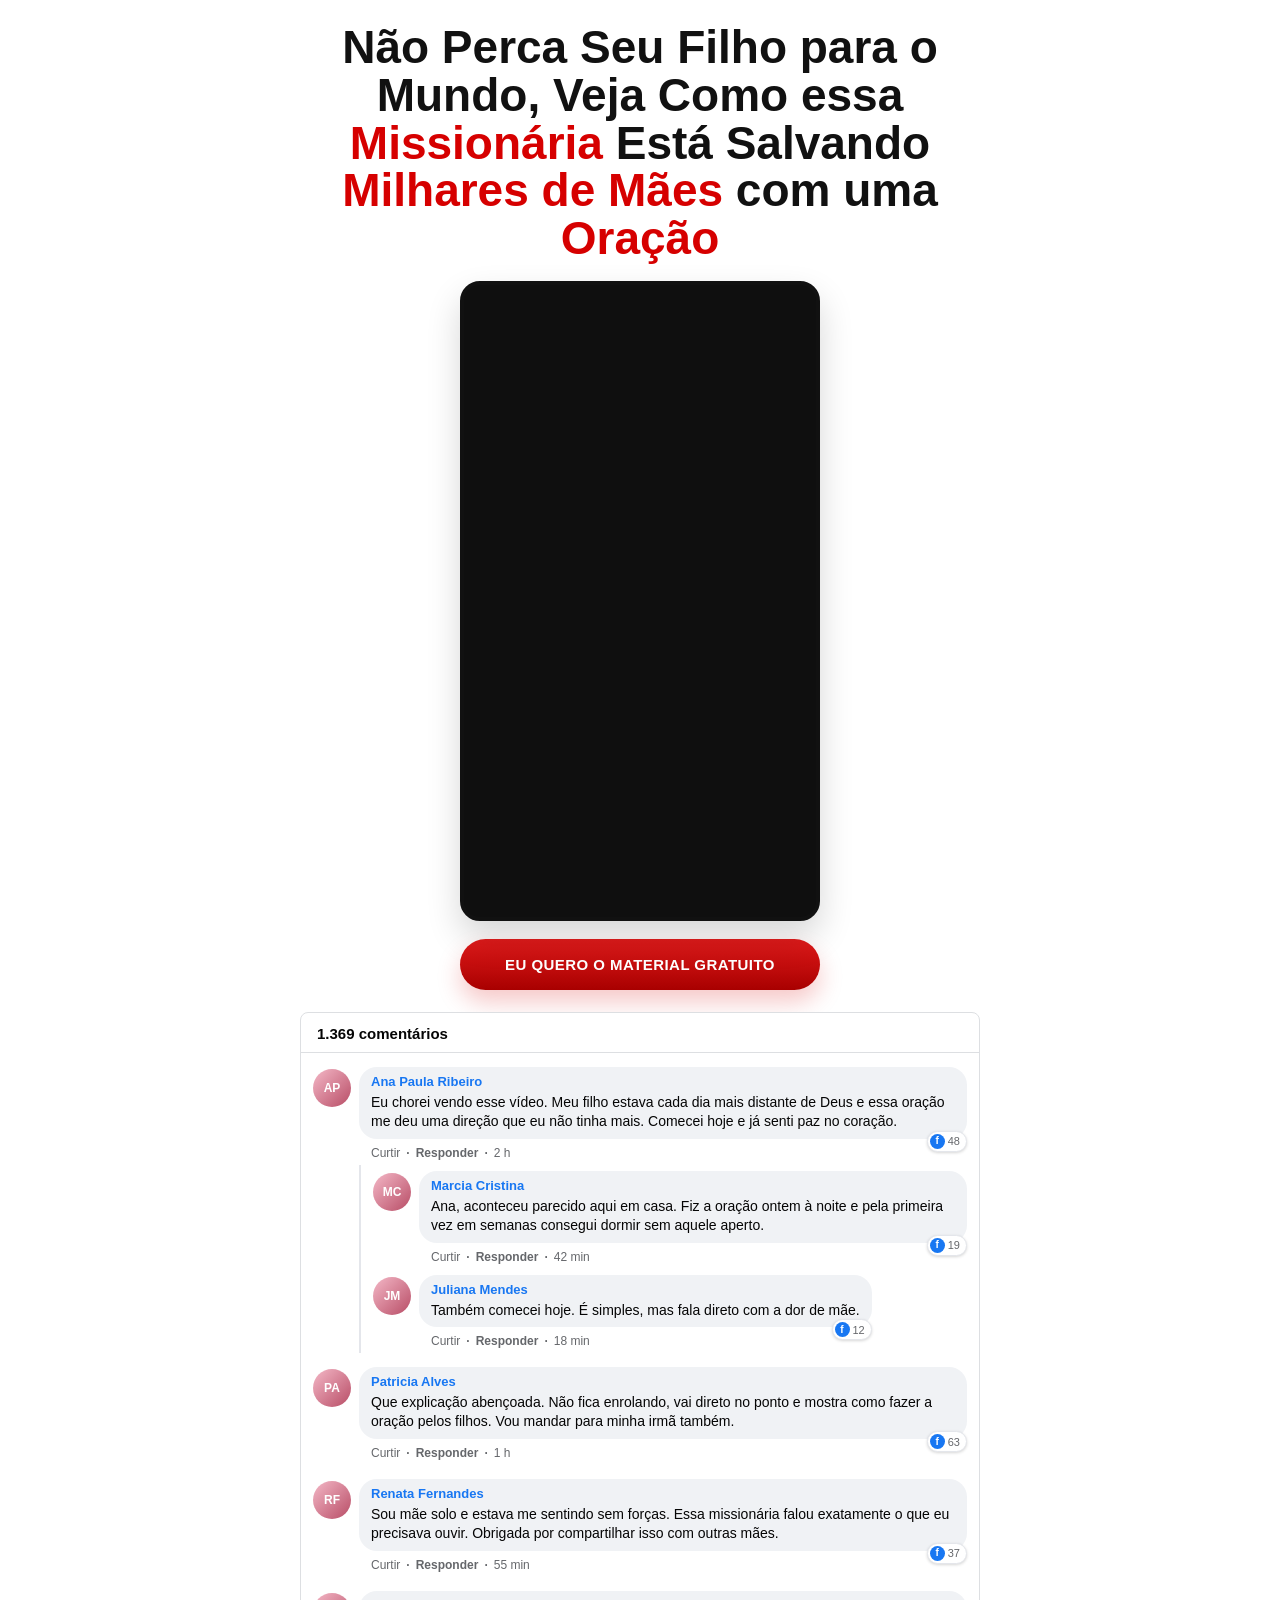
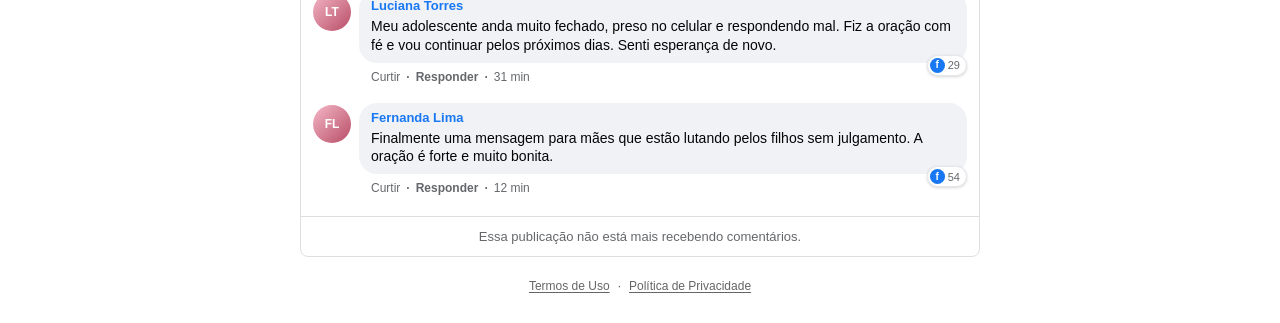
==== index.html @ 6411ebdf "Update emissaria funnel visuals" ====
<!doctype html>
<html lang="pt-BR">
  <head>
    <meta charset="utf-8" />
    <meta name="viewport" content="width=device-width, initial-scale=1" />
    <title>Oração Para Mães</title>
    <meta name="description" content="Uma mensagem de fé para mães que desejam proteger seus filhos." />
    <link rel="stylesheet" href="./style.css" />
  </head>
  <body>
    <main class="page">
      <section class="funnel" aria-label="Oração para mães">
        <h1>
          Não Perca Seu Filho para o Mundo, Veja Como essa <span>Missionária</span> Está Salvando
          <span>Milhares de Mães</span> com uma <span>Oração</span>
        </h1>

        <div class="video-frame" aria-label="Vídeo da missionária">
          <iframe
            src="https://player.mediadelivery.net/embed/727051/0cb564fe-7fb0-44d5-a8eb-ab35376d6664?autoplay=true&loop=false&muted=true&preload=true&responsive=true"
            loading="lazy"
            allow="accelerometer;gyroscope;autoplay;encrypted-media;picture-in-picture;fullscreen;"
            allowfullscreen
          ></iframe>
        </div>

        <a class="primary-cta" href="/pagina-02/">EU QUERO O MATERIAL GRATUITO</a>

        <section class="facebook-comments" aria-label="Comentários do Facebook">
          <div class="comments-header">
            <strong>1.369 comentários</strong>
          </div>

          <div class="comments-list" id="comments-list"></div>

          <p class="comments-closed">Essa publicação não está mais recebendo comentários.</p>
        </section>
      </section>

      <footer class="footer">
        <a href="#termos">Termos de Uso</a>
        <span>·</span>
        <a href="#privacidade">Política de Privacidade</a>
      </footer>
    </main>

    <script src="./script.js"></script>
  </body>
</html>
---- style.css ----
* {
  box-sizing: border-box;
}

html,
body,
main {
  min-height: 100%;
  margin: 0;
}

body {
  background: #ffffff;
  color: #111111;
  font-family: Arial, Helvetica, sans-serif;
}

a {
  color: inherit;
  text-decoration: none;
}

.page {
  background: #ffffff;
  min-height: 100vh;
  padding: 18px 14px 26px;
}

.funnel {
  margin: 0 auto;
  max-width: 680px;
  text-align: center;
}

h1 {
  color: #111111;
  font-size: clamp(28px, 8vw, 46px);
  font-weight: 900;
  letter-spacing: 0;
  line-height: 1.04;
  margin: 6px auto 18px;
  max-width: 660px;
}

h1 span {
  color: #d60000;
}

.video-frame {
  aspect-ratio: 9 / 16;
  background: #0f0f0f;
  border: 4px solid #111111;
  border-radius: 20px;
  box-shadow: 0 16px 34px rgba(0, 0, 0, 0.16);
  margin: 0 auto 22px;
  max-width: 360px;
  overflow: hidden;
  position: relative;
  width: min(82vw, 360px);
}

.video-frame iframe {
  border: 0;
  display: block;
  height: 100%;
  width: 100%;
}

.primary-cta {
  background: linear-gradient(180deg, #e11b1b, #a80000);
  border-radius: 999px;
  box-shadow: 0 12px 24px rgba(214, 0, 0, 0.22);
  color: #ffffff;
  display: block;
  font-size: 15px;
  font-weight: 900;
  letter-spacing: 0.03em;
  margin: -4px auto 22px;
  max-width: 360px;
  padding: 17px 18px;
  text-align: center;
  text-transform: uppercase;
  width: min(82vw, 360px);
}

.facebook-comments {
  background: #ffffff;
  border: 1px solid #dddfe2;
  border-radius: 8px;
  font-family: Helvetica, Arial, sans-serif;
  margin: 0 auto;
  max-width: 680px;
  overflow: hidden;
  text-align: left;
}

.comments-header {
  border-bottom: 1px solid #dddfe2;
  color: #050505;
  font-size: 15px;
  padding: 12px 16px 10px;
}

.comments-list {
  padding: 8px 12px 2px;
}

.comment-group {
  margin-bottom: 8px;
}

.comment {
  display: flex;
  gap: 8px;
  padding: 6px 0;
  width: 100%;
}

.avatar {
  align-items: center;
  background: linear-gradient(135deg, #f4b8c7, #b84d66);
  border-radius: 999px;
  color: #ffffff;
  display: flex;
  flex: 0 0 38px;
  font-size: 12px;
  font-weight: 800;
  height: 38px;
  justify-content: center;
  margin-top: 2px;
  width: 38px;
}

.comment-body {
  flex: 1;
  min-width: 0;
}

.bubble-wrap {
  display: inline-block;
  max-width: 100%;
  position: relative;
}

.bubble {
  background: #f0f2f5;
  border-radius: 18px;
  color: #050505;
  display: inline-block;
  max-width: 100%;
  padding: 8px 12px;
}

.comment-name {
  color: #1877f2;
  font-size: 13px;
  font-weight: 700;
  line-height: 1.15;
  margin: 0 0 3px;
}

.comment-text {
  color: #050505;
  font-size: 14px;
  line-height: 1.35;
  margin: 0;
  overflow-wrap: anywhere;
}

.like-badge {
  align-items: center;
  background: #ffffff;
  border: 1px solid #e4e6eb;
  border-radius: 999px;
  bottom: -13px;
  box-shadow: 0 1px 3px rgba(0, 0, 0, 0.16);
  color: #65676b;
  display: inline-flex;
  font-size: 11px;
  gap: 3px;
  padding: 2px 6px 2px 2px;
  position: absolute;
  right: 0;
}

.like-icon {
  align-items: center;
  background: #1877f2;
  border-radius: 999px;
  color: #ffffff;
  display: inline-flex;
  font-size: 10px;
  font-weight: 900;
  height: 15px;
  justify-content: center;
  line-height: 1;
  width: 15px;
}

.comment-actions {
  color: #65676b;
  display: flex;
  font-size: 12px;
  font-weight: 700;
  gap: 6px;
  line-height: 1;
  margin: 8px 0 0 12px;
}

.comment-actions span:first-child,
.comment-actions span:last-child {
  font-weight: 400;
}

.replies {
  border-left: 2px solid #e4e6eb;
  margin-left: 46px;
  padding-left: 12px;
}

.comments-closed {
  border-top: 1px solid #dddfe2;
  color: #65676b;
  font-size: 13px;
  margin: 6px 0 0;
  padding: 12px 16px;
  text-align: center;
}

.footer {
  align-items: center;
  color: #666666;
  display: flex;
  font-size: 12px;
  gap: 8px;
  justify-content: center;
  margin: 22px auto 0;
  max-width: 680px;
  padding-bottom: 4px;
}

.footer a {
  text-decoration: underline;
  text-underline-offset: 2px;
}

@media (max-width: 430px) {
  .page {
    padding: 14px 10px 22px;
  }

  h1 {
    font-size: 29px;
    margin-bottom: 16px;
  }

  .video-frame {
    border-radius: 16px;
    width: min(78vw, 330px);
  }

  .facebook-comments {
    border-left: 0;
    border-radius: 0;
    border-right: 0;
    margin-left: -10px;
    margin-right: -10px;
  }

  .avatar {
    flex-basis: 34px;
    font-size: 11px;
    height: 34px;
    width: 34px;
  }

  .comment-text {
    font-size: 13px;
  }

  .replies {
    margin-left: 42px;
    padding-left: 9px;
  }
}
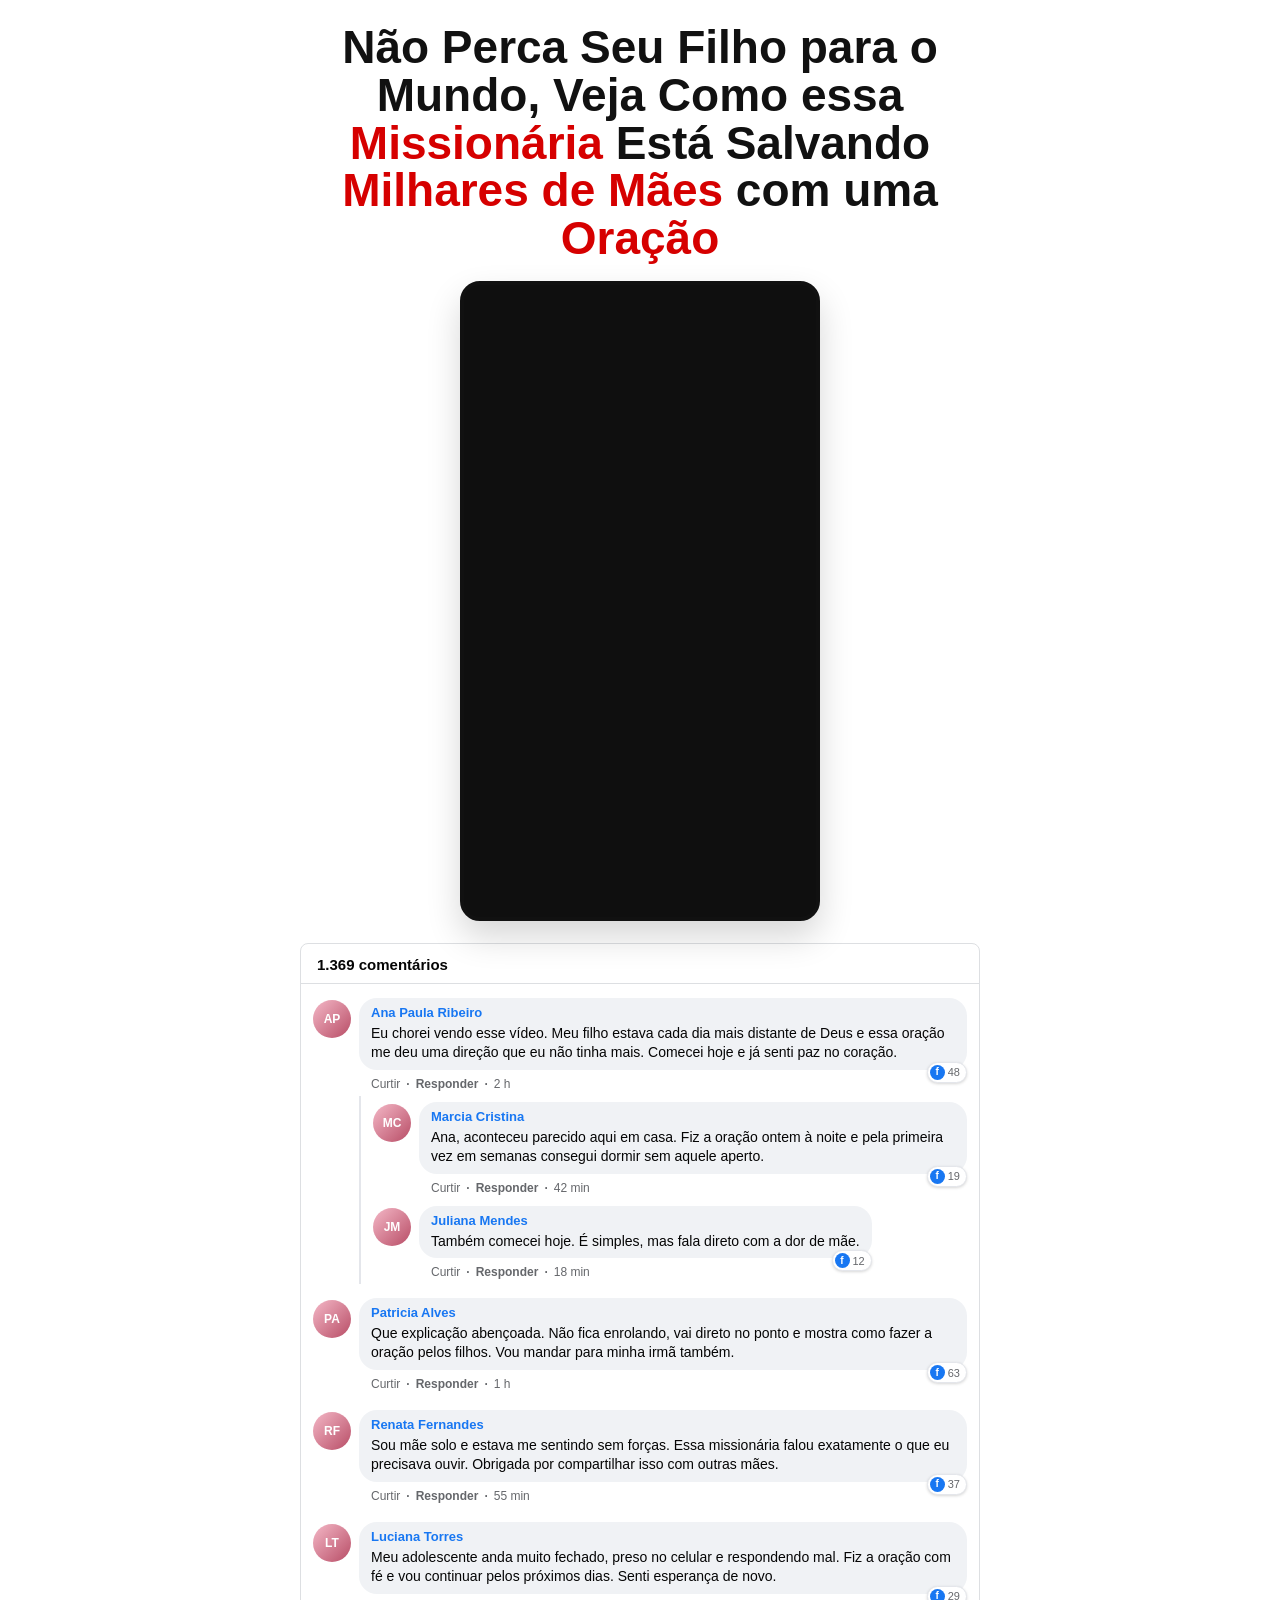
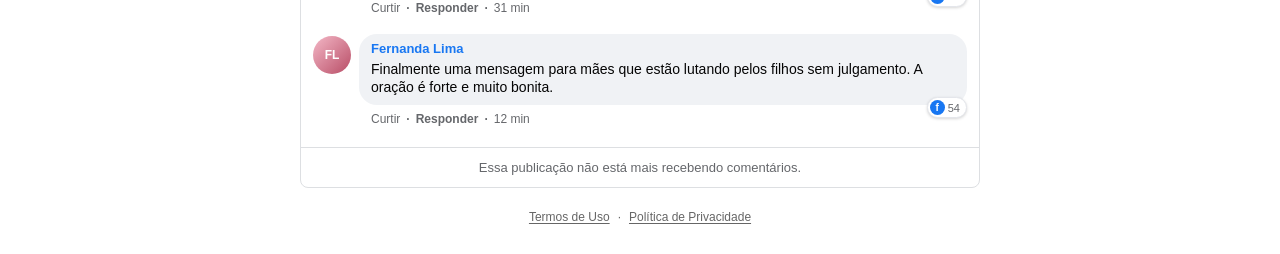
==== commit 1bf3b394: "Delay page one CTA reveal" ====
--- a/index.html
+++ b/index.html
@@ -6,6 +6,13 @@
     <title>Oração Para Mães</title>
     <meta name="description" content="Uma mensagem de fé para mães que desejam proteger seus filhos." />
     <link rel="stylesheet" href="./style.css" />
+    <script type="text/javascript">
+      (function(c,l,a,r,i,t,y){
+          c[a]=c[a]||function(){(c[a].q=c[a].q||[]).push(arguments)};
+          t=l.createElement(r);t.async=1;t.src="https://www.clarity.ms/tag/"+i;
+          y=l.getElementsByTagName(r)[0];y.parentNode.insertBefore(t,y);
+      })(window, document, "clarity", "script", "y1wozwqmfu");
+    </script>
   </head>
   <body>
     <main class="page">
@@ -17,14 +24,16 @@
 
         <div class="video-frame" aria-label="Vídeo da missionária">
           <iframe
-            src="https://player.mediadelivery.net/embed/727051/0cb564fe-7fb0-44d5-a8eb-ab35376d6664?autoplay=true&loop=false&muted=true&preload=true&responsive=true"
+            src="https://player.mediadelivery.net/embed/727051/57221e32-85fc-4bb6-b3c3-14faf680a147?autoplay=false&loop=false&muted=false&preload=true&responsive=true"
             loading="lazy"
             allow="accelerometer;gyroscope;autoplay;encrypted-media;picture-in-picture;fullscreen;"
             allowfullscreen
           ></iframe>
         </div>
 
-        <a class="primary-cta" href="/pagina-02/">EU QUERO O MATERIAL GRATUITO</a>
+        <a class="primary-cta primary-cta-delayed" href="/pagina-02/" aria-hidden="true"
+          >EU QUERO O MATERIAL GRATUITO</a
+        >
 
         <section class="facebook-comments" aria-label="Comentários do Facebook">
           <div class="comments-header">
--- a/style.css
+++ b/style.css
@@ -83,6 +83,35 @@
   width: min(82vw, 360px);
 }
 
+.primary-cta-delayed {
+  margin-bottom: 0;
+  margin-top: 0;
+  max-height: 0;
+  opacity: 0;
+  overflow: hidden;
+  padding-bottom: 0;
+  padding-top: 0;
+  pointer-events: none;
+  transform: translateY(14px) scale(0.98);
+  transition:
+    opacity 0.45s ease,
+    transform 0.45s ease,
+    max-height 0.45s ease,
+    padding 0.45s ease,
+    margin 0.45s ease;
+}
+
+.primary-cta-delayed.is-visible {
+  margin-bottom: 22px;
+  margin-top: -4px;
+  max-height: 80px;
+  opacity: 1;
+  padding-bottom: 17px;
+  padding-top: 17px;
+  pointer-events: auto;
+  transform: translateY(0) scale(1);
+}
+
 .facebook-comments {
   background: #ffffff;
   border: 1px solid #dddfe2;
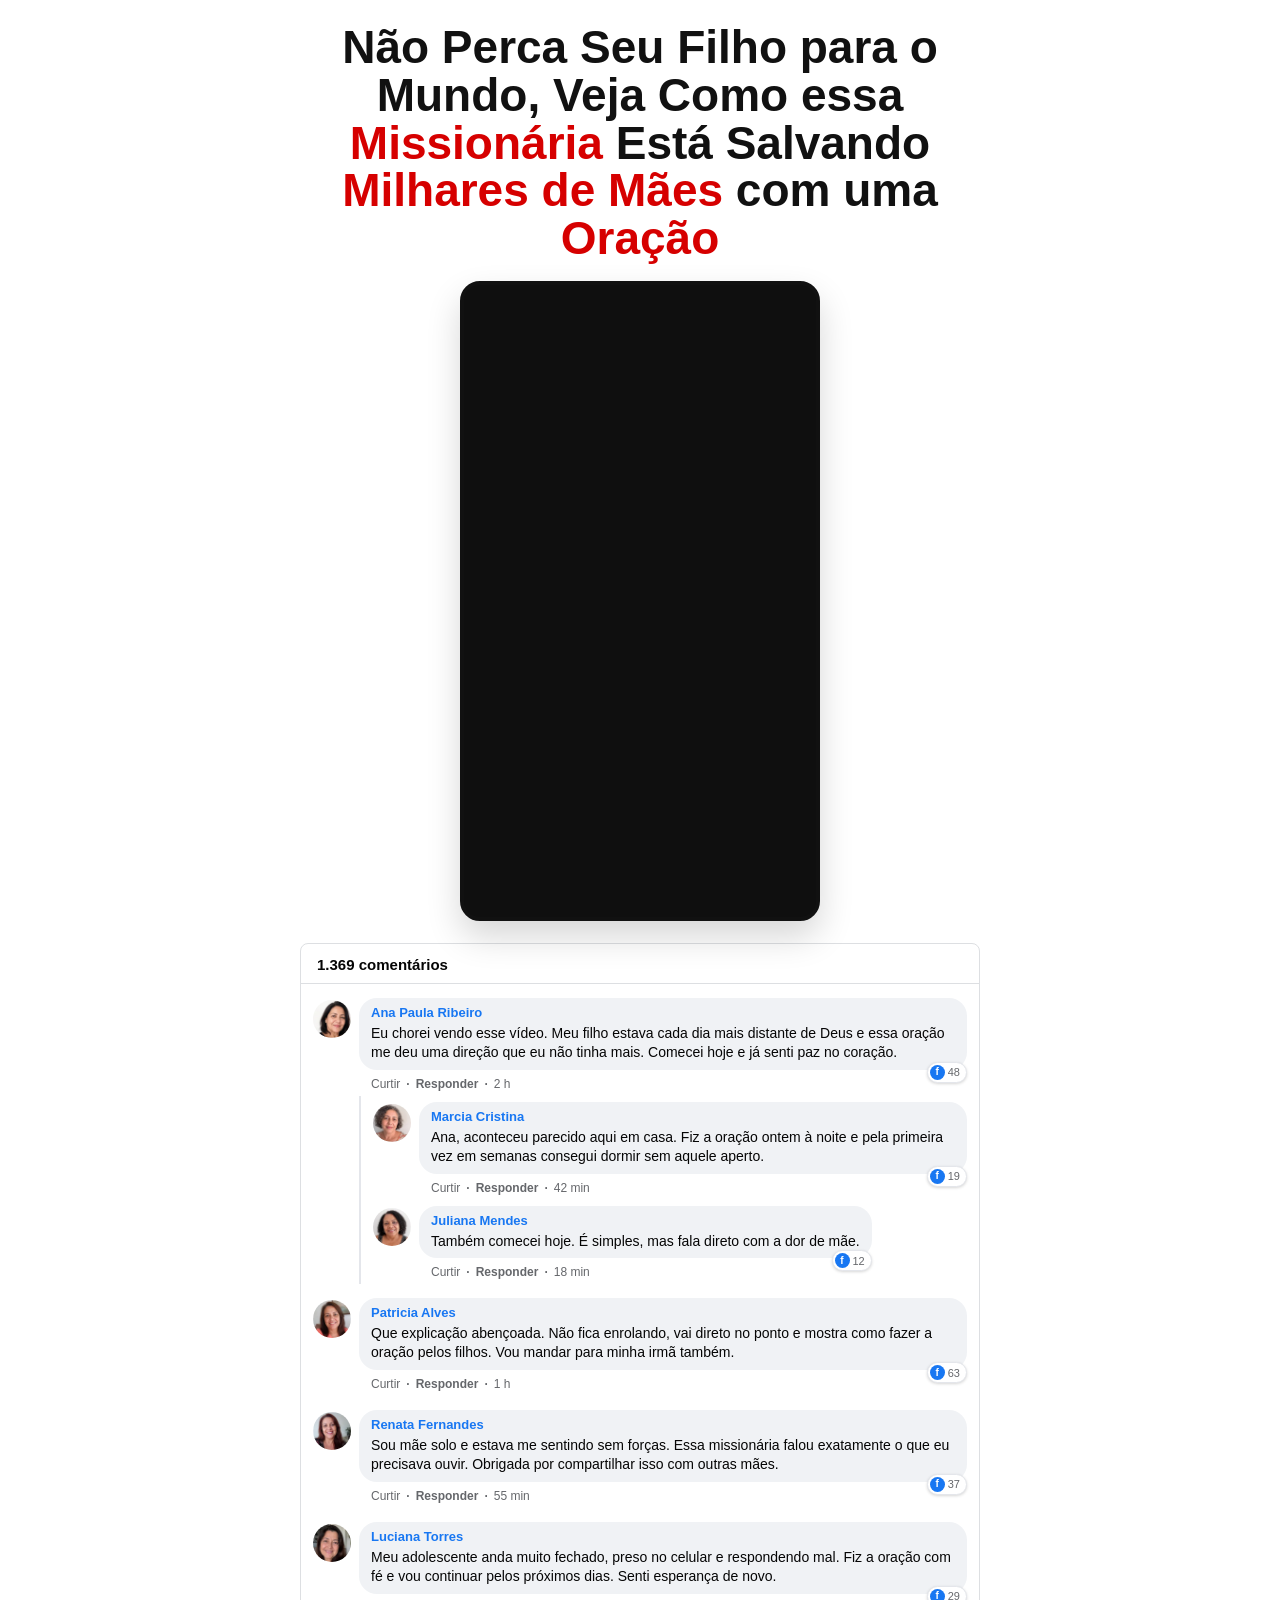
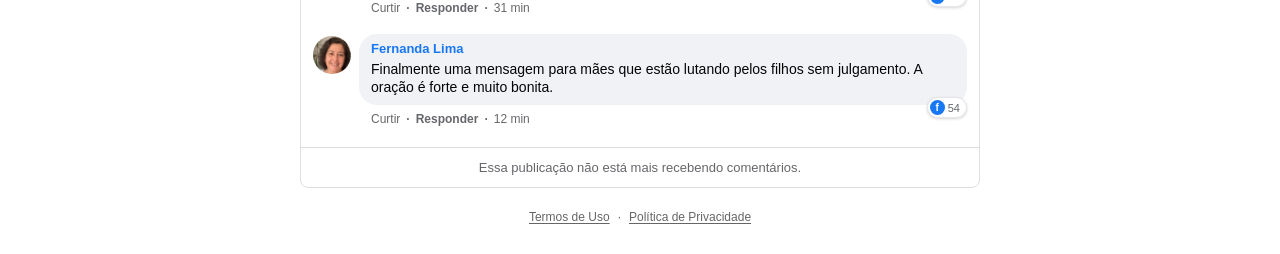
==== commit 81617a6a: "Add Meta Pixel tracking with purchase dedupe" ====
--- a/index.html
+++ b/index.html
@@ -13,8 +13,25 @@
           y=l.getElementsByTagName(r)[0];y.parentNode.insertBefore(t,y);
       })(window, document, "clarity", "script", "y1wozwqmfu");
     </script>
+    <!-- Meta Pixel Code -->
+    <script>
+      !function(f,b,e,v,n,t,s)
+      {if(f.fbq)return;n=f.fbq=function(){n.callMethod?
+      n.callMethod.apply(n,arguments):n.queue.push(arguments)};
+      if(!f._fbq)f._fbq=n;n.push=n;n.loaded=!0;n.version='2.0';
+      n.queue=[];t=b.createElement(e);t.async=!0;
+      t.src=v;s=b.getElementsByTagName(e)[0];
+      s.parentNode.insertBefore(t,s)}(window, document,'script',
+      'https://connect.facebook.net/en_US/fbevents.js');
+      fbq('init', '1368620035400609');
+      fbq('track', 'PageView');
+    </script>
+    <!-- End Meta Pixel Code -->
   </head>
   <body>
+    <noscript><img height="1" width="1" style="display:none"
+    src="https://www.facebook.com/tr?id=1368620035400609&ev=PageView&noscript=1"
+    /></noscript>
     <main class="page">
       <section class="funnel" aria-label="Oração para mães">
         <h1>
--- a/style.css
+++ b/style.css
@@ -146,18 +146,20 @@
 }
 
 .avatar {
-  align-items: center;
-  background: linear-gradient(135deg, #f4b8c7, #b84d66);
+  background: #e4e6eb;
   border-radius: 999px;
-  color: #ffffff;
-  display: flex;
   flex: 0 0 38px;
-  font-size: 12px;
-  font-weight: 800;
   height: 38px;
-  justify-content: center;
   margin-top: 2px;
+  overflow: hidden;
   width: 38px;
+}
+
+.avatar img {
+  display: block;
+  height: 100%;
+  object-fit: cover;
+  width: 100%;
 }
 
 .comment-body {
